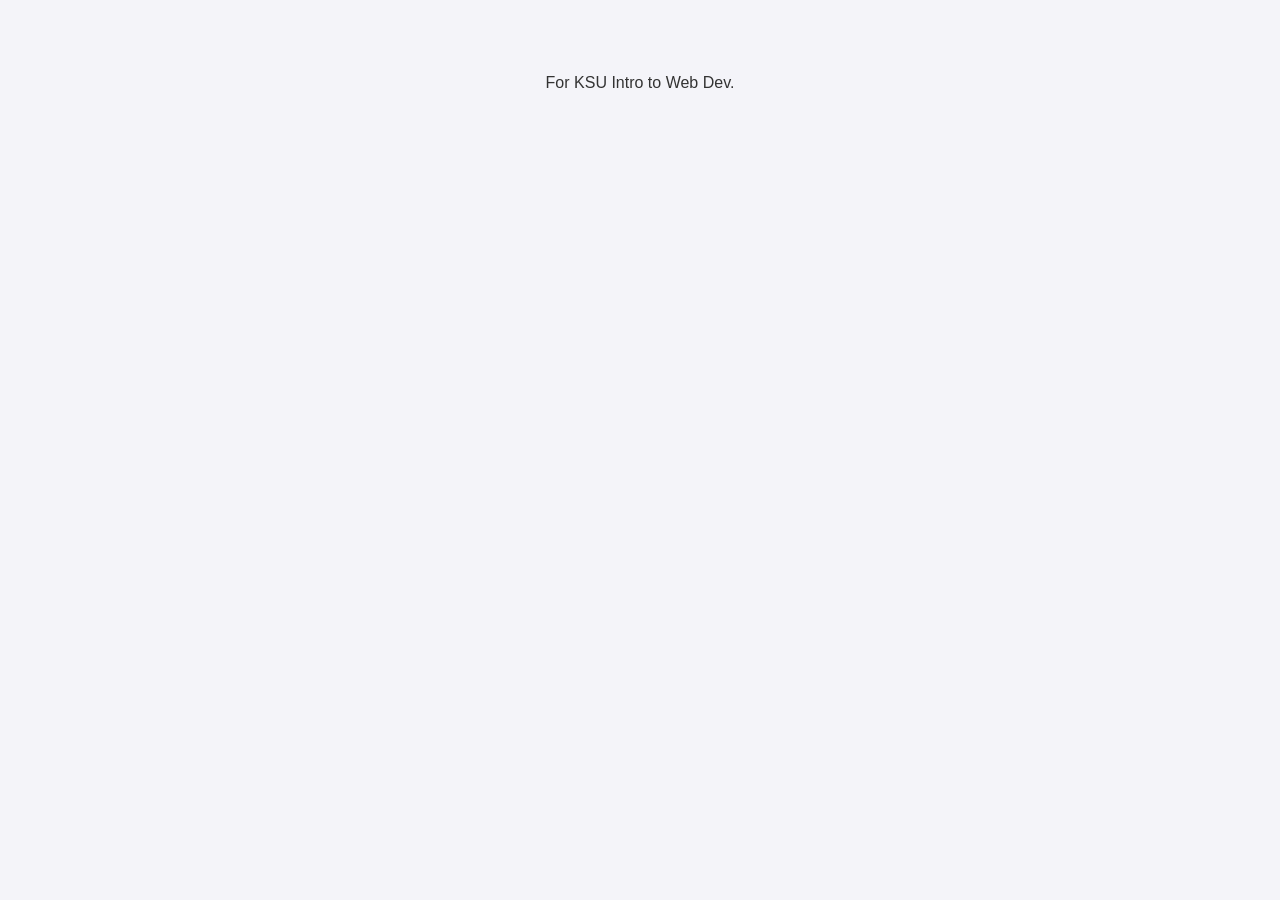
==== index.html @ d6727b05 "Create index.html" ====
<!DOCTYPE html>
<html lang="en">
<head>
    <meta charset="UTF-8">
    <meta name="viewport" content="width=device-width, initial-scale=1.0">
    <title>My GitHub Pages Site</title>
    <style>
        body {
            font-family: Arial, sans-serif;
            background-color: #f4f4f9;
            color: #333;
            text-align: center;
            padding: 50px;
        }
        h1 {
            color: #2c3e50;
        }
    </style>
</head>
<body>
    <p>For KSU Intro to Web Dev.</p>
</body>
</html>
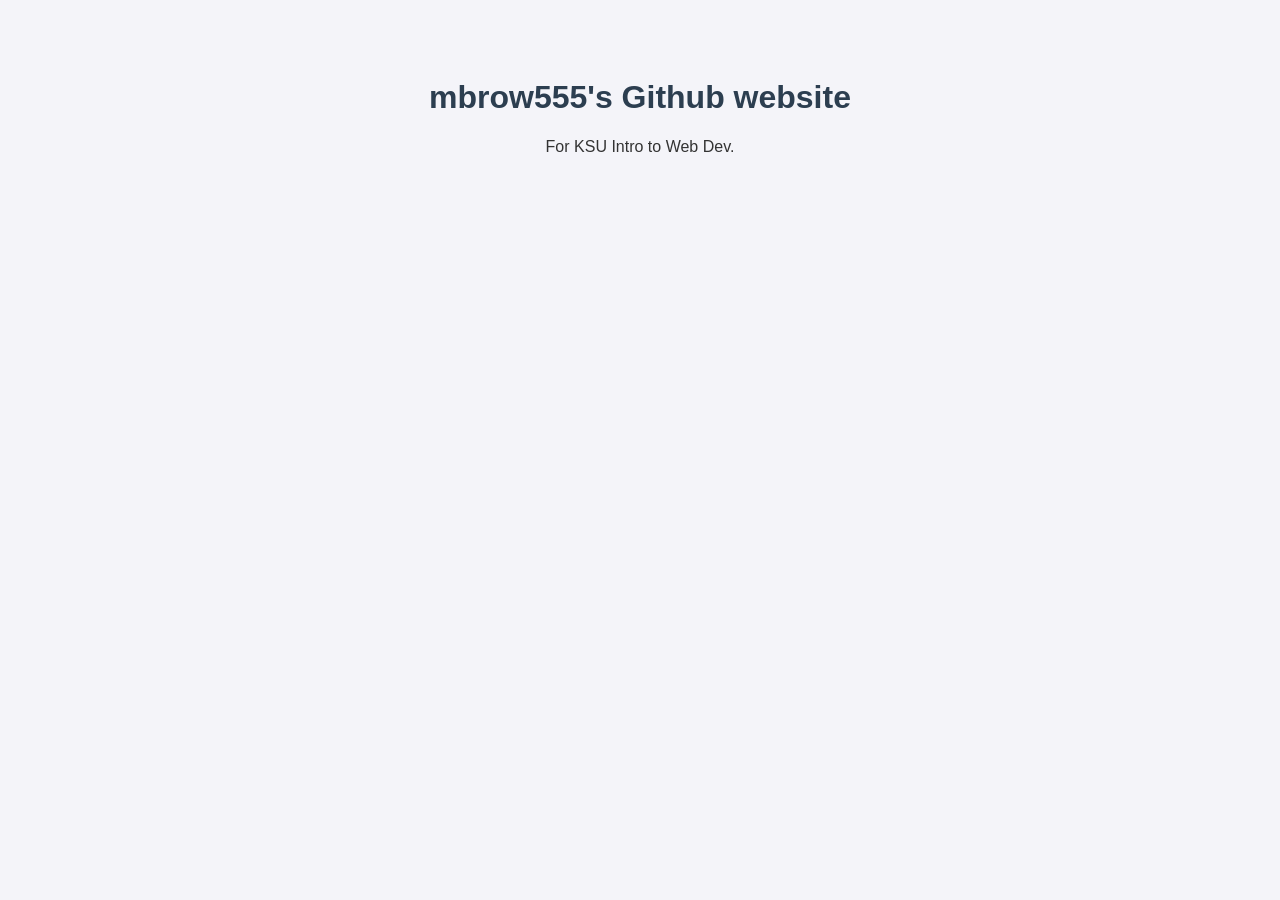
==== commit 1e4846aa: "Update index.html" ====
--- a/index.html
+++ b/index.html
@@ -18,6 +18,7 @@
     </style>
 </head>
 <body>
+    <h1>mbrow555's Github website</h1>
     <p>For KSU Intro to Web Dev.</p>
 </body>
 </html>
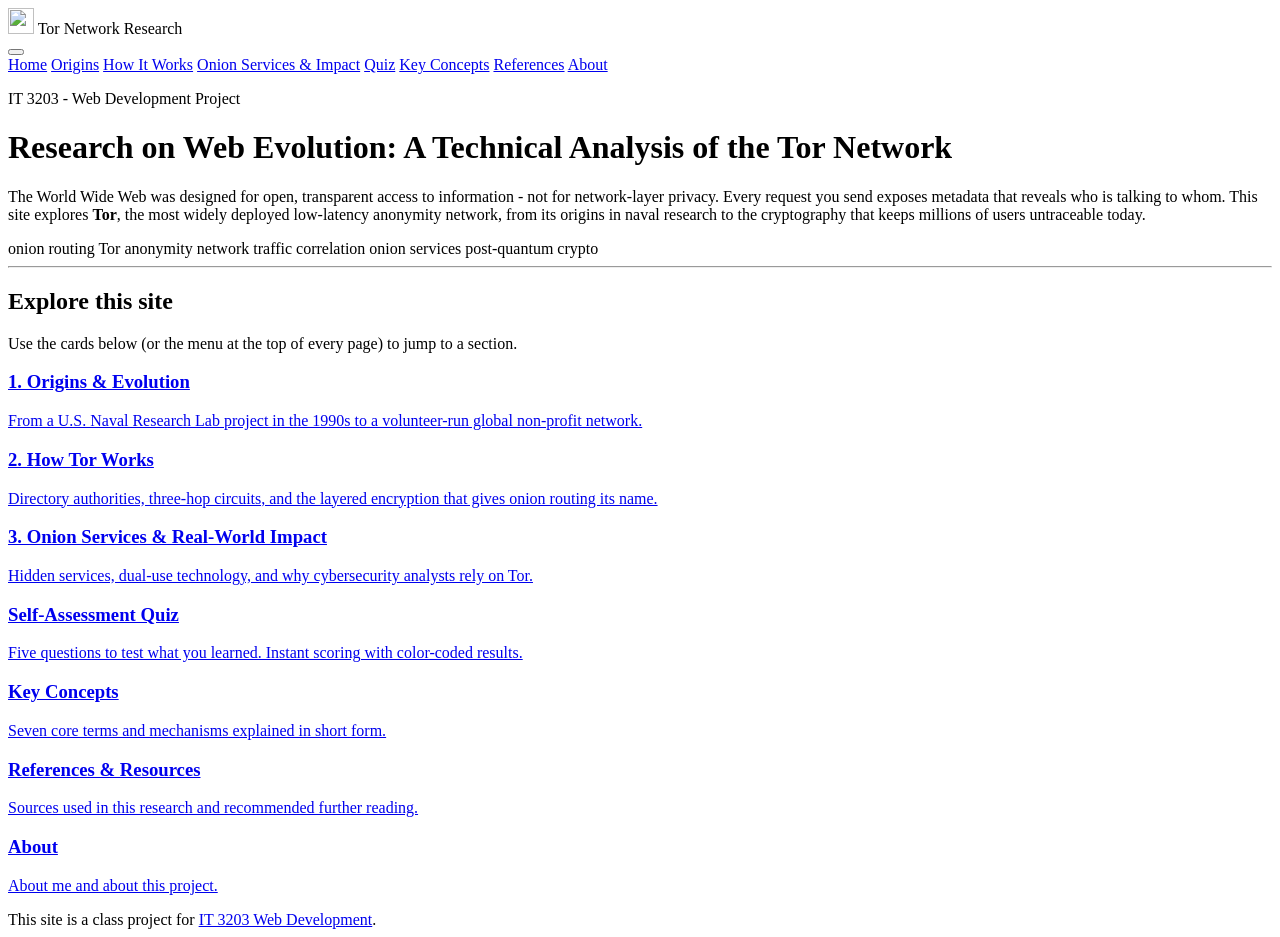
==== commit 3fe1a572: "Add files via upload" ====
--- a/index.html
+++ b/index.html
@@ -1,24 +1,120 @@
 <!DOCTYPE html>
 <html lang="en">
 <head>
-    <meta charset="UTF-8">
-    <meta name="viewport" content="width=device-width, initial-scale=1.0">
-    <title>My GitHub Pages Site</title>
-    <style>
-        body {
-            font-family: Arial, sans-serif;
-            background-color: #f4f4f9;
-            color: #333;
-            text-align: center;
-            padding: 50px;
-        }
-        h1 {
-            color: #2c3e50;
-        }
-    </style>
+  <meta charset="UTF-8">
+  <meta name="viewport" content="width=device-width, initial-scale=1.0">
+  <title>Onion Routing Explained | Tor Network Research</title>
+  <link rel="stylesheet" href="css/style.css">
 </head>
 <body>
-    <h1>mbrow555's Github website</h1>
-    <p>For KSU Intro to Web Dev.</p>
+
+  <!-- - Site header / consistent nav (same block on every page) - -->
+  <header id="site-header">
+    <div class="logo">
+      <img src="images/logo-ring.svg" alt="" class="ring" width="26" height="26">
+      Tor Network Research
+    </div>
+    <button id="nav-toggle" class="nav-toggle" aria-label="Toggle menu" aria-expanded="false">
+      <span></span><span></span><span></span>
+    </button>
+    <nav class="main-nav">
+      <a href="index.html" class="active">Home</a>
+      <a href="topic1.html">Origins</a>
+      <a href="topic2.html">How It Works</a>
+      <a href="topic3.html">Onion Services &amp; Impact</a>
+      <a href="quiz.html">Quiz</a>
+      <a href="key-concepts.html">Key Concepts</a>
+      <a href="references.html">References</a>
+      <a href="about.html">About</a>
+    </nav>
+  </header>
+
+  <main>
+    <!-- - Homepage / cover page - -->
+    <p class="eyebrow">IT 3203 - Web Development Project</p>
+    <h1>Research on Web Evolution: A Technical Analysis of the Tor Network</h1>
+
+    <p class="lede">
+      The World Wide Web was designed for open, transparent access to information -
+      not for network-layer privacy. Every request you send exposes metadata that
+      reveals who is talking to whom. This site explores <strong>Tor</strong>, the most
+      widely deployed low-latency anonymity network, from its origins in naval research
+      to the cryptography that keeps millions of users untraceable today.
+    </p>
+
+    <div class="key-terms">
+      <span>onion routing</span>
+      <span>Tor</span>
+      <span>anonymity network</span>
+      <span>traffic correlation</span>
+      <span>onion services</span>
+      <span>post-quantum crypto</span>
+    </div>
+
+    <hr class="divider">
+
+    <h2>Explore this site</h2>
+    <p class="lede lede-sub">
+      Use the cards below (or the menu at the top of every page) to jump to a section.
+    </p>
+
+    <!-- Table of contents: implemented as a CSS Grid of cards -->
+    <div class="toc-grid">
+      <a href="topic1.html" class="toc-link">
+        <div class="toc-card">
+          <h3>1. Origins &amp; Evolution</h3>
+          <p>From a U.S. Naval Research Lab project in the 1990s to a volunteer-run
+             global non-profit network.</p>
+        </div>
+      </a>
+      <a href="topic2.html" class="toc-link">
+        <div class="toc-card">
+          <h3>2. How Tor Works</h3>
+          <p>Directory authorities, three-hop circuits, and the layered encryption
+             that gives onion routing its name.</p>
+        </div>
+      </a>
+      <a href="topic3.html" class="toc-link">
+        <div class="toc-card">
+          <h3>3. Onion Services &amp; Real-World Impact</h3>
+          <p>Hidden services, dual-use technology, and why cybersecurity analysts
+             rely on Tor.</p>
+        </div>
+      </a>
+      <a href="quiz.html" class="toc-link">
+        <div class="toc-card">
+          <h3>Self-Assessment Quiz</h3>
+          <p>Five questions to test what you learned. Instant scoring with
+             color-coded results.</p>
+        </div>
+      </a>
+      <a href="key-concepts.html" class="toc-link">
+        <div class="toc-card">
+          <h3>Key Concepts</h3>
+          <p>Seven core terms and mechanisms explained in short form.</p>
+        </div>
+      </a>
+      <a href="references.html" class="toc-link">
+        <div class="toc-card">
+          <h3>References &amp; Resources</h3>
+          <p>Sources used in this research and recommended further reading.</p>
+        </div>
+      </a>
+      <a href="about.html" class="toc-link">
+        <div class="toc-card">
+          <h3>About</h3>
+          <p>About me and about this project.</p>
+        </div>
+      </a>
+    </div>
+  </main>
+
+  <!-- - Footer: required class-project notice - -->
+  <footer>
+    This site is a class project for
+    <a href="https://ksuweb.github.io/IT3203/" target="_blank" rel="noopener">IT 3203 Web Development</a>.
+  </footer>
+
+  <script src="js/main.js"></script>
 </body>
 </html>
